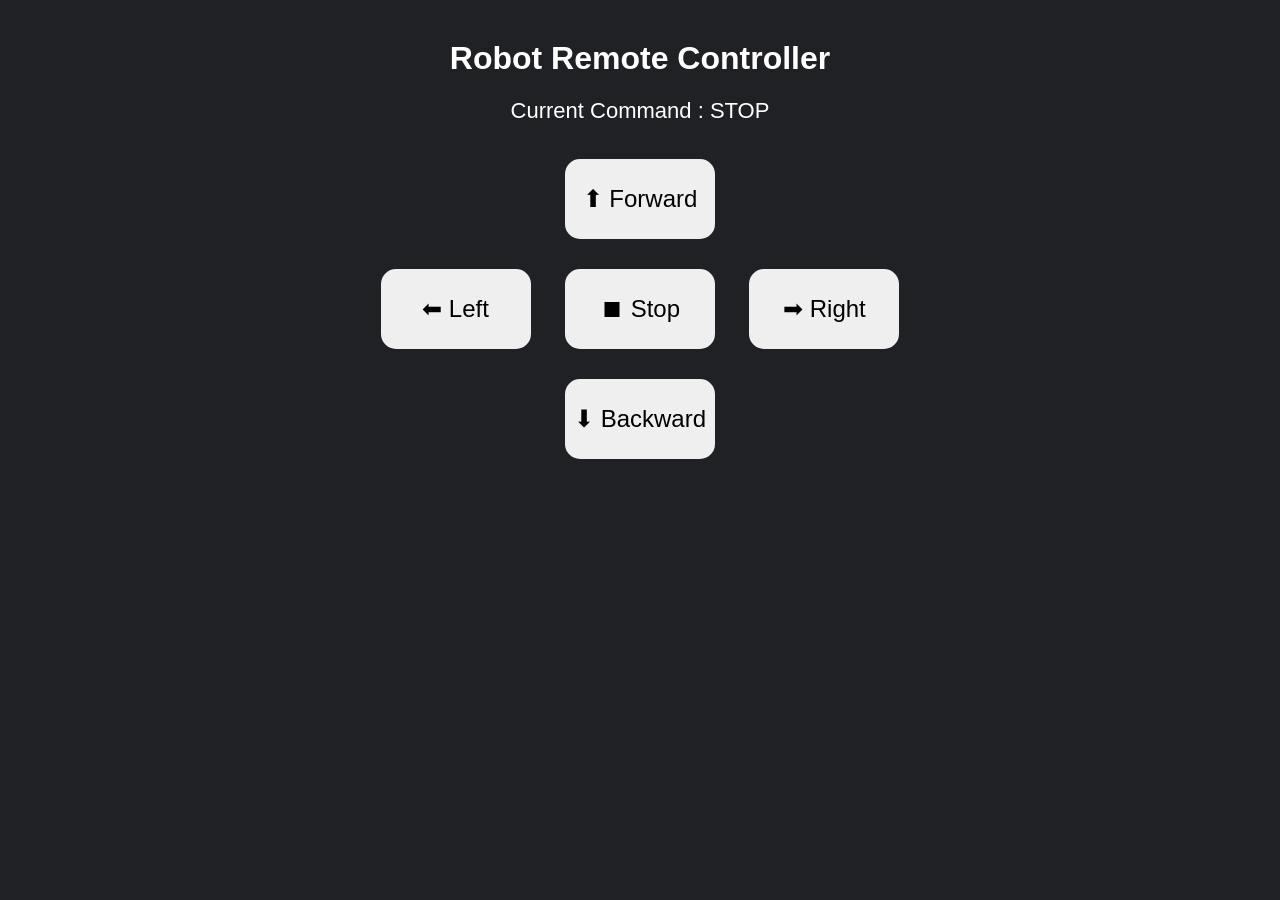
==== Car/backend/static/index.html @ 9eec5678 "Serve robot control interface directly from FastAPI" ====
<!DOCTYPE html>
<html>

<head>

<meta charset="UTF-8">

<title>Robot Remote</title>

<style>

body{
    background:#202124;
    color:white;
    font-family:Arial;
    text-align:center;
}

h1{
    margin-top:40px;
}

button{

    width:150px;
    height:80px;

    font-size:24px;

    margin:15px;

    border-radius:15px;

    border:none;

    cursor:pointer;
}

.status{

    font-size:22px;
    margin:20px;

}

button {
    touch-action: none;
}

</style>

</head>

<body>

<h1>Robot Remote Controller</h1>

<div class="status">

Current Command :
<span id="cmd">STOP</span>

</div>

<button id="forward">⬆ Forward</button>

<br>

<button id="left">⬅ Left</button>

<button id="stop">⏹ Stop</button>

<button id="right">➡ Right</button>

<br>

<button id="backward">⬇ Backward</button>

<script src="script.js"></script>

</body>

</html>
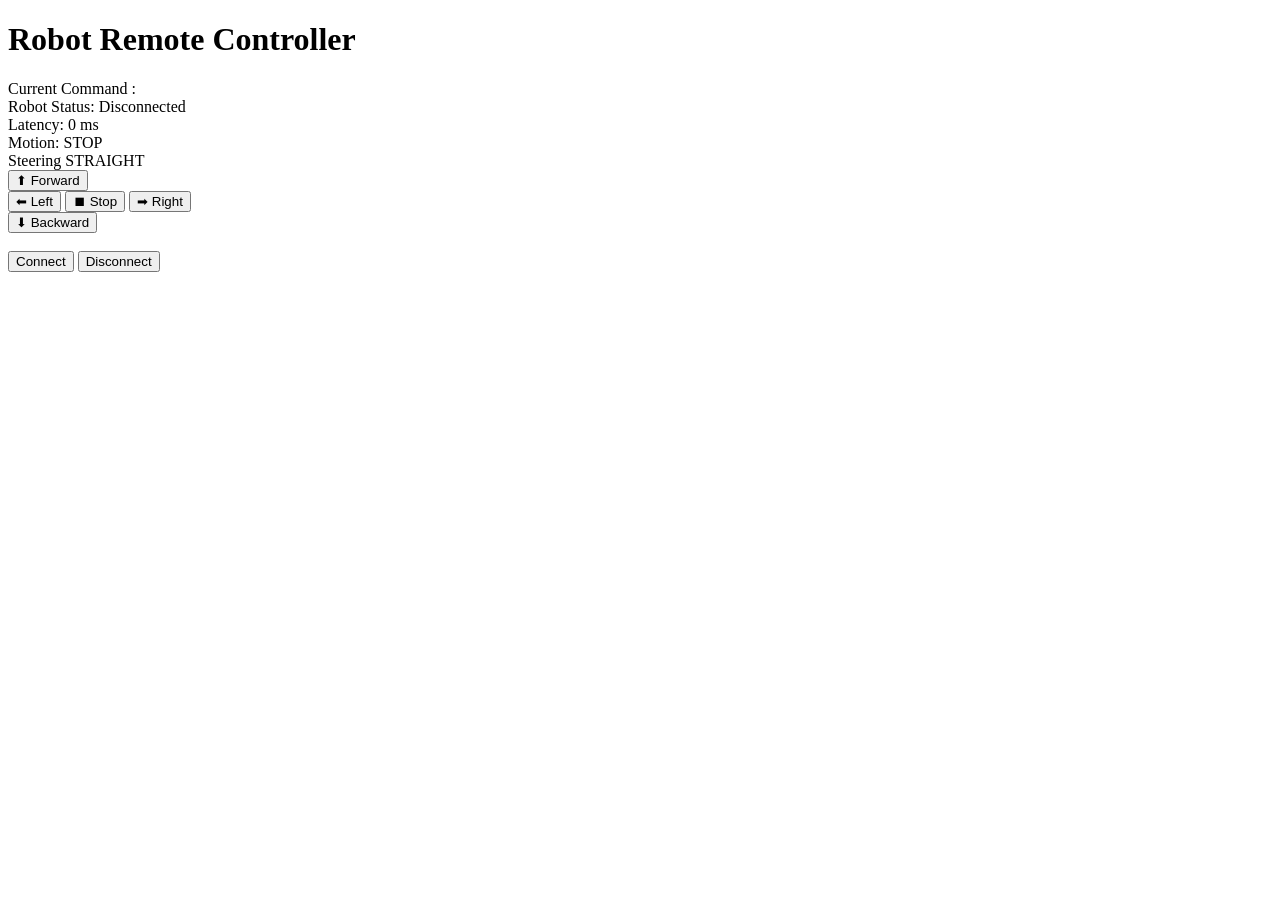
==== commit 6fa91740: "Complete robot dashboard with connection management and latency" ====
--- a/Car/backend/static/index.html
+++ b/Car/backend/static/index.html
@@ -7,48 +7,7 @@
 
 <title>Robot Remote</title>
 
-<style>
-
-body{
-    background:#202124;
-    color:white;
-    font-family:Arial;
-    text-align:center;
-}
-
-h1{
-    margin-top:40px;
-}
-
-button{
-
-    width:150px;
-    height:80px;
-
-    font-size:24px;
-
-    margin:15px;
-
-    border-radius:15px;
-
-    border:none;
-
-    cursor:pointer;
-}
-
-.status{
-
-    font-size:22px;
-    margin:20px;
-
-}
-
-button {
-    touch-action: none;
-}
-
-</style>
-
+<link rel="stylesheet" href="static/style.css"
 </head>
 
 <body>
@@ -58,7 +17,29 @@
 <div class="status">
 
 Current Command :
-<span id="cmd">STOP</span>
+<div class="dashboard">
+
+    <div class="card">
+        <span class="label">Robot Status: </span>
+        <span id="robot-status">Disconnected</span>
+    </div>
+
+    <div class="card">
+        <span class="label">Latency: </span>
+        <span id="latency">0 ms</span>
+    </div>
+
+    <div class="card">
+        <span class="label">Motion: </span>
+        <span id="motion-status">STOP</span>
+    </div>
+
+    <div class="card">
+        <span class="label">Steering</span>
+        <span id="steering-status">STRAIGHT</span>
+    </div>
+
+</div>
 
 </div>
 
@@ -76,7 +57,13 @@
 
 <button id="backward">⬇ Backward</button>
 
-<script src="script.js"></script>
+<br><br>
+
+<button id="connect">Connect</button>
+
+<button id="disconnect">Disconnect</button>
+
+<script src="static/script.js"></script>
 
 </body>
 
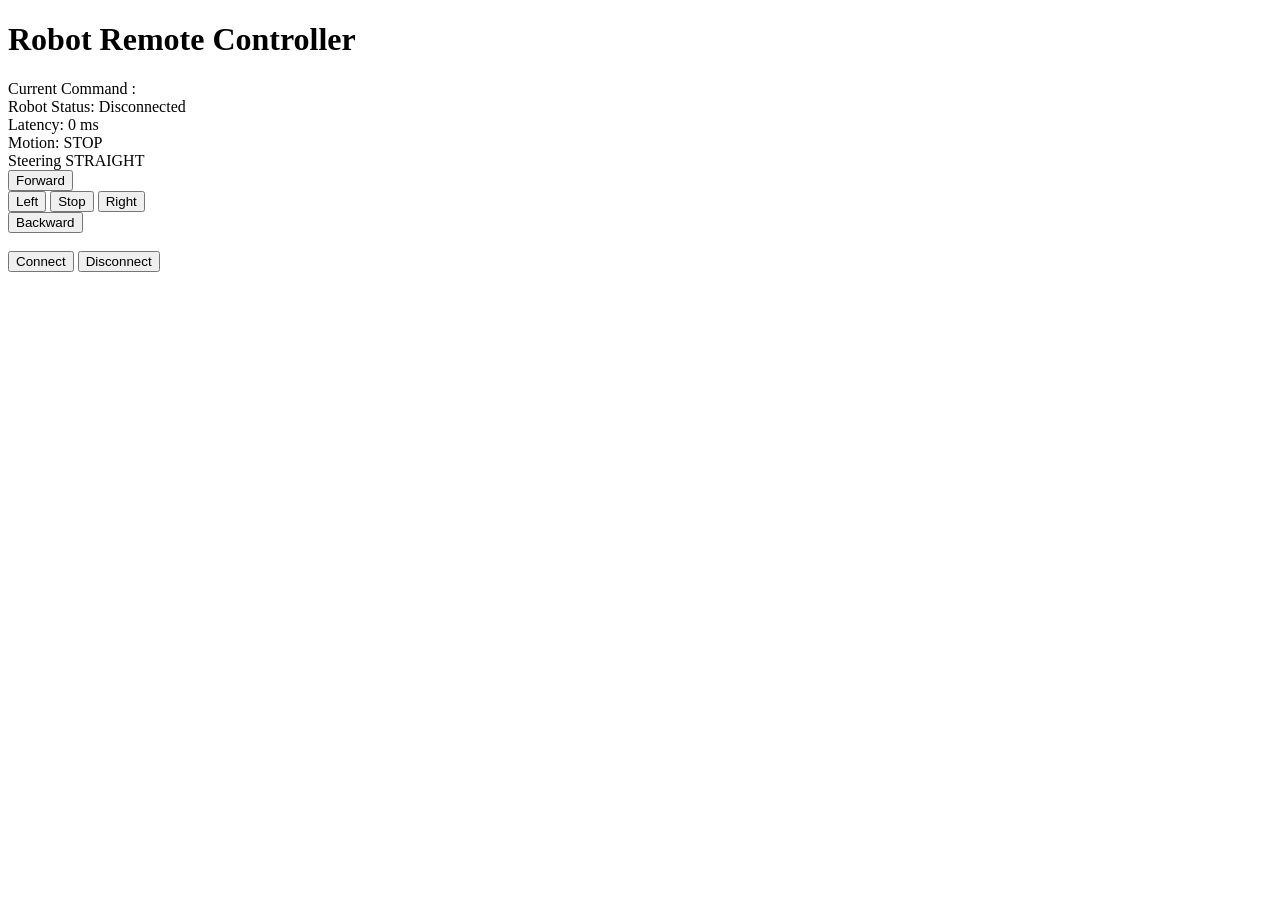
==== commit 811f5f29: "Final working model" ====
--- a/Car/backend/static/index.html
+++ b/Car/backend/static/index.html
@@ -43,19 +43,19 @@
 
 </div>
 
-<button id="forward">⬆ Forward</button>
+<button id="forward">Forward</button>
 
 <br>
 
-<button id="left">⬅ Left</button>
+<button id="left">Left</button>
 
-<button id="stop">⏹ Stop</button>
+<button id="stop"> Stop</button>
 
-<button id="right">➡ Right</button>
+<button id="right">Right</button>
 
 <br>
 
-<button id="backward">⬇ Backward</button>
+<button id="backward">Backward</button>
 
 <br><br>
 
@@ -63,6 +63,7 @@
 
 <button id="disconnect">Disconnect</button>
 
+
 <script src="static/script.js"></script>
 
 </body>
